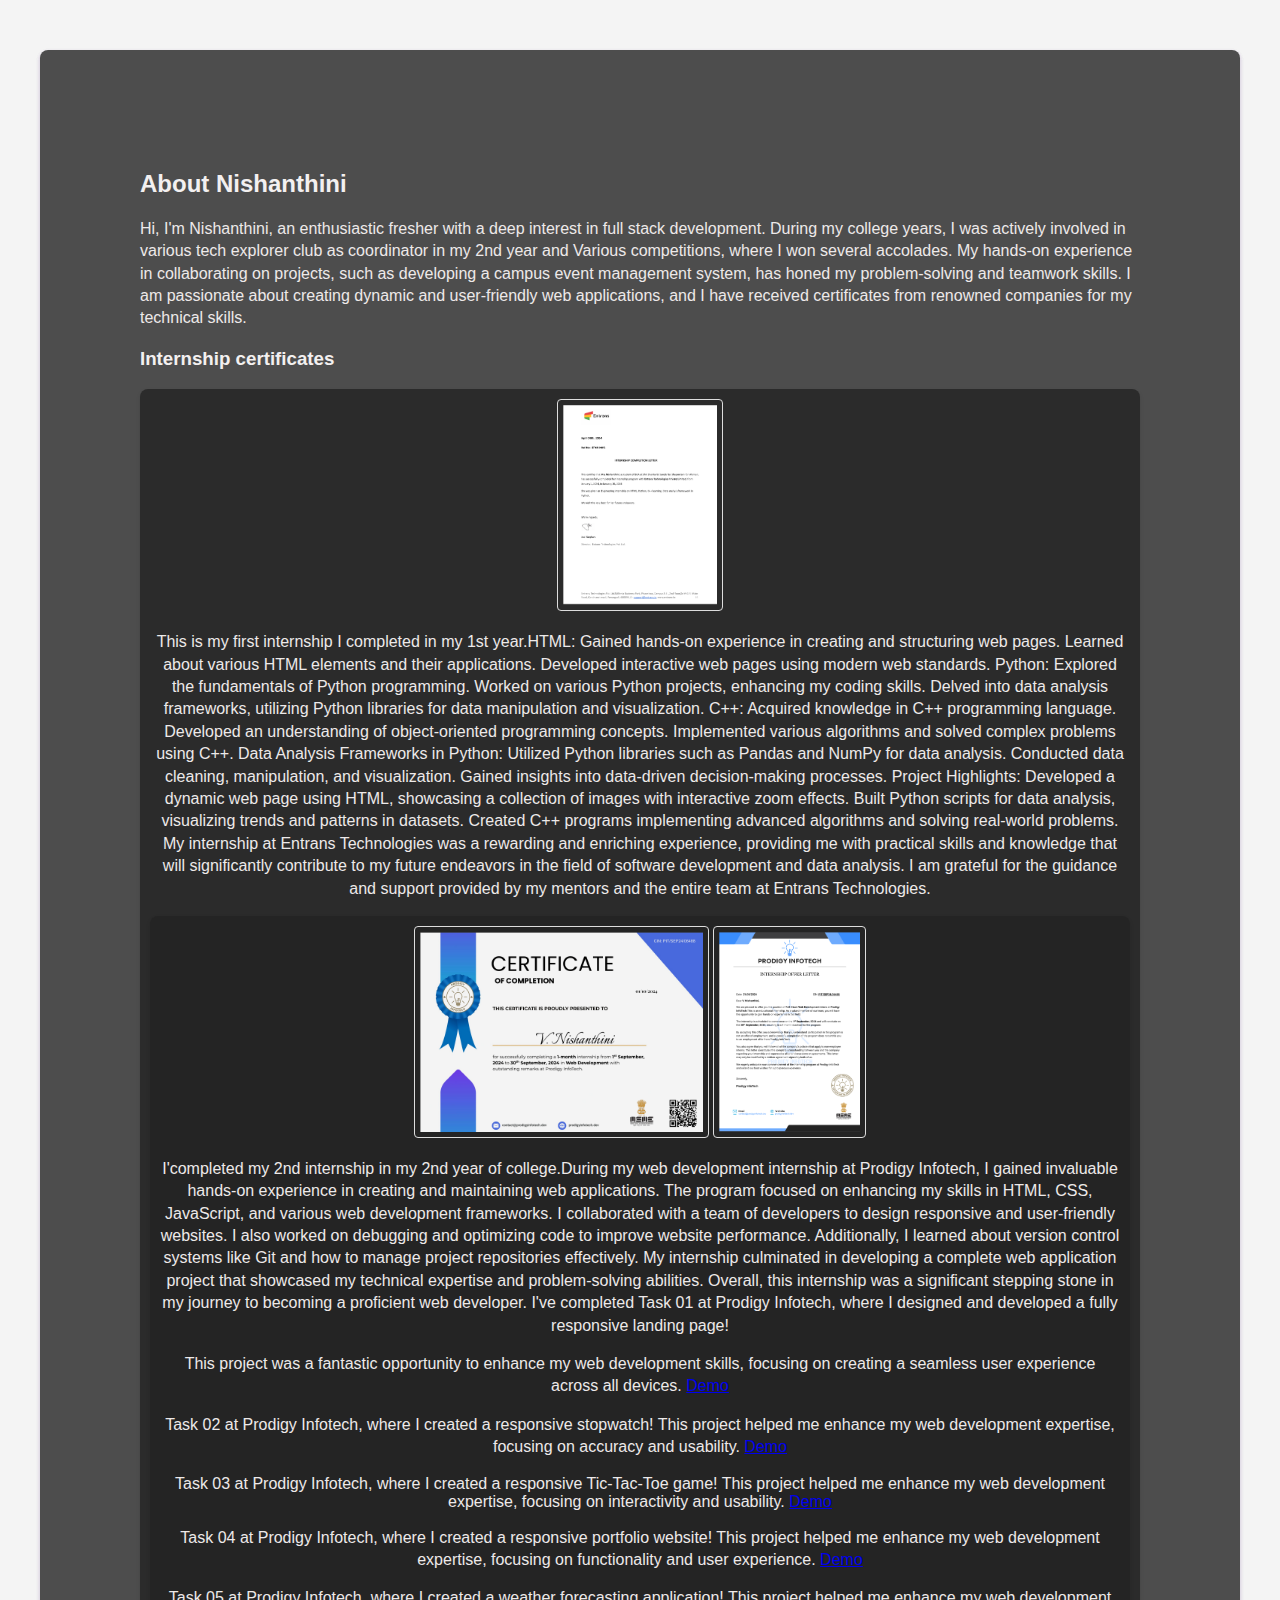
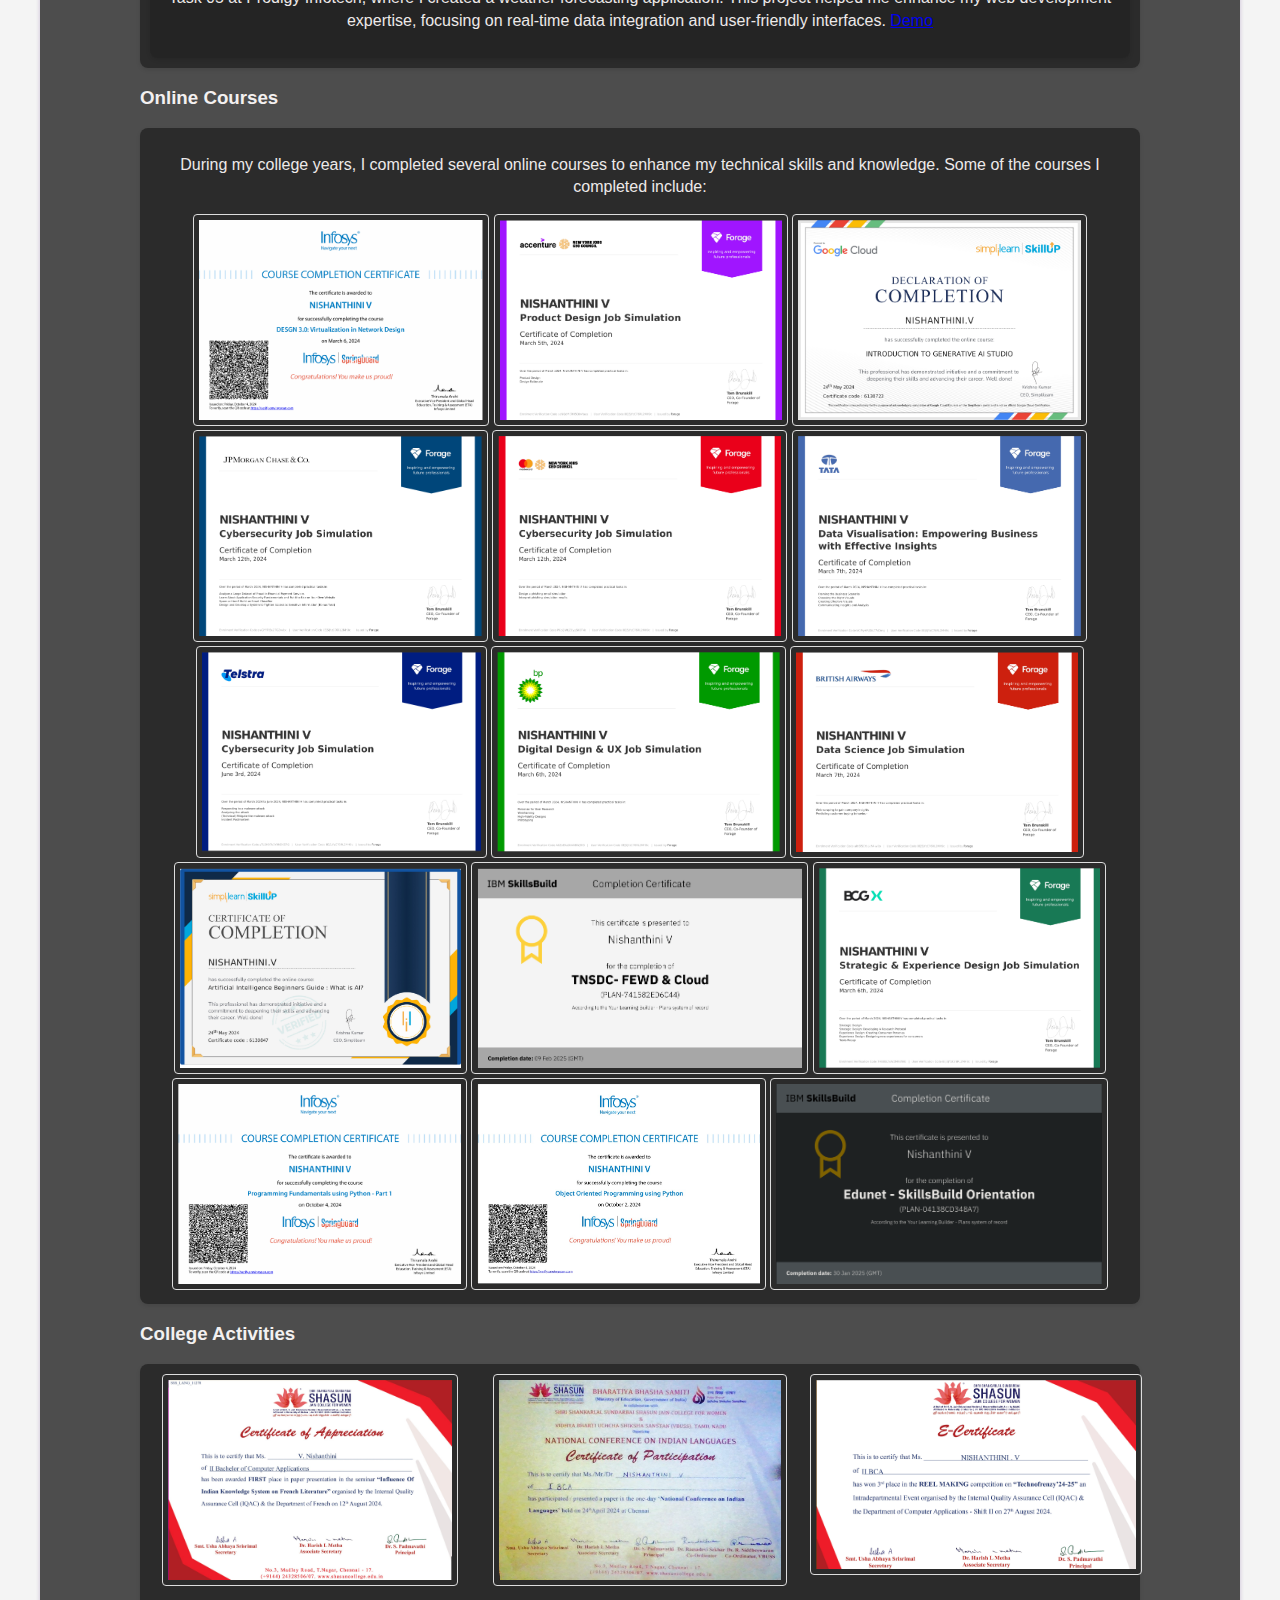
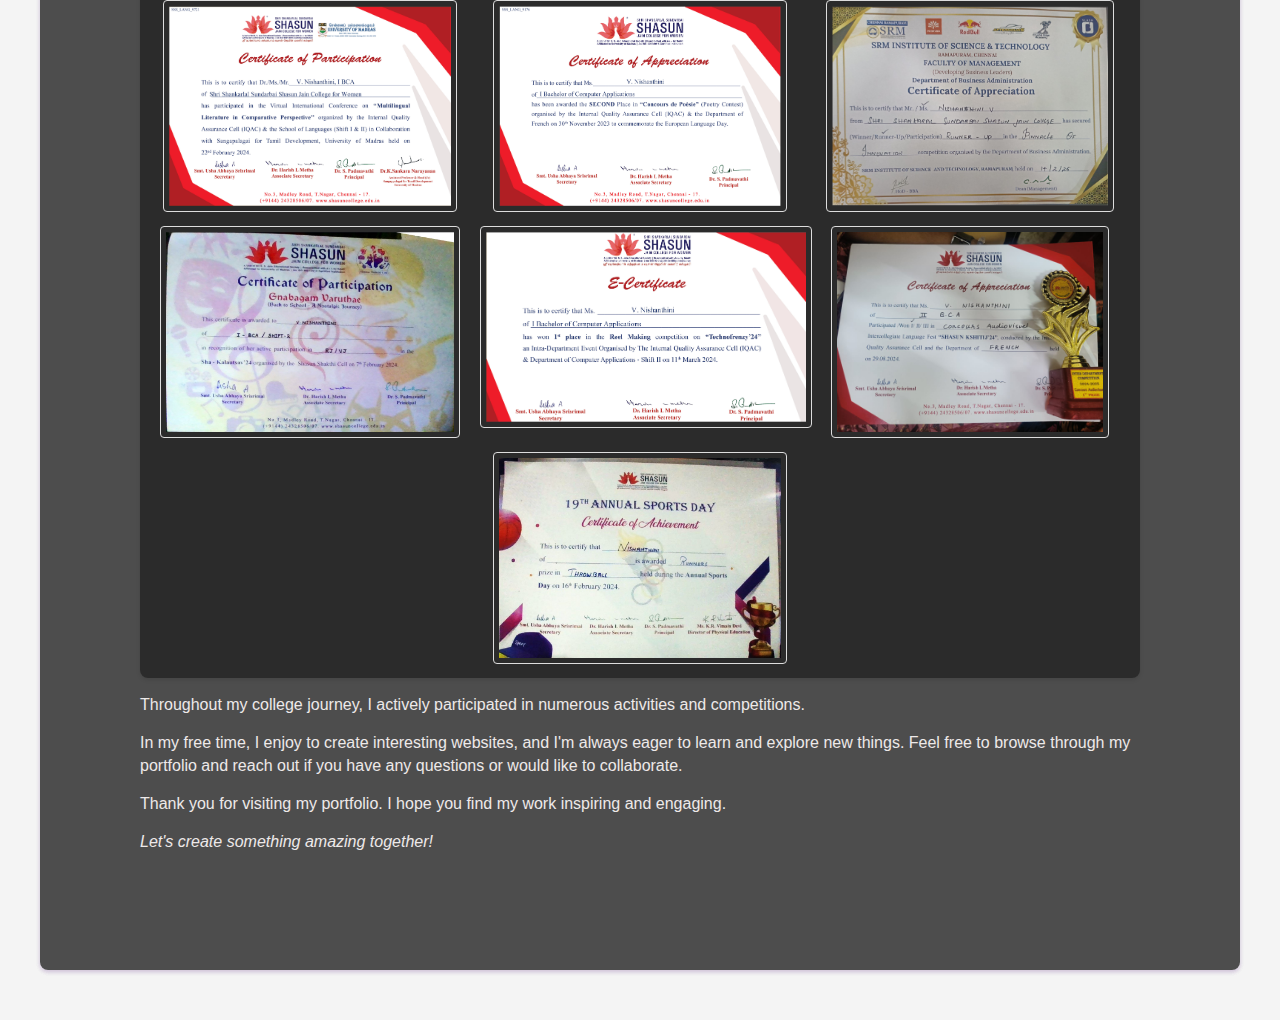
==== about.htm @ 50b8fc77 "Add files via upload" ====
<!DOCTYPE html>
<html lang="en">
<head>
    <meta charset="UTF-8">
    <meta name="viewport" content="width=device-width, initial-scale=1.0">
    <title>About Nishanthini</title>
    <style>
       body {
  font-family: Arial, sans-serif;
  margin: 0;
  padding: 0;
  background-color: #f4f4f4;
  color: #ede9e9;
  animation: discoBackground 3s infinite alternate;
}

@keyframes discoBackground {
  0% { background-color: #1d1b1b; }
  25% { background-color: #461acd; }
  50% { background-color: #0e0e10; }
  75% { background-color: #d81178; }
  100% { background-color: #b1151b; }
  50% { background-color: #181817; }
  100% { background-color: #e80fb9; }
  75% { background-color: #5e8299; }
}

#about {
  max-width: 1000px;
  margin: 50px auto;
  padding: 100px;
  background: rgba(35, 35, 35, 0.8);
  box-shadow: 0 2px 4px rgba(107, 101, 101, 0.1),
              0 2px 4px rgba(69, 18, 210, 0.1),
              0 2px 4px rgba(154, 61, 135, 0.1);
  border-radius: 8px;
  transition: background 0.5s ease;
}

h2, h3 {
  color: #f3f0f0;
  text-align: top center;
}

p {
  line-height: 1.6;
}

.certificate-grid {
  display: flex;
  justify-content: space-between;
  flex-wrap: wrap;
  gap: 10px;
}

.certificate-grid img {
  max-width: 100%;
  height: auto;
  max-height: 200px;
  border: 1px solid #ddd;
  border-radius: 4px;
  padding: 5px;
  transition: transform 0.2s ease-in-out;
  cursor: pointer;
}

.certificate-grid img.zoom:hover {
  transform: scale(2.5);
}

.certificate-grid div {
  flex: 1 1 calc(33.333% - 10px);
  text-align: center;
}
.text {
    
  max-width: 1000px;
  background-color: rgba(35, 35, 35, 0.8);
  padding: 10px;
  border-radius: 8px;
  color: #ede9e9;
  box-shadow: 0 2px 4px rgba(0, 0, 0, 0.1);
}

p {
  line-height: 1.4;
}
    </style>
</head>
<body>
    <section id="about">
        <h2>About Nishanthini</h2>
        <p>Hi, I'm Nishanthini, an enthusiastic fresher with a deep interest in full stack development. During my college years, I was actively involved in various tech explorer  club as coordinator in my 2nd year and Various  competitions, where I won several accolades. My hands-on experience in collaborating on projects, such as developing a campus event management system, has honed my problem-solving and teamwork skills. I am passionate about creating dynamic and user-friendly web applications, and I have received certificates from renowned companies for my technical skills.</p>
        <h3 >Internship certificates</h3>
        <div class="text">
        <div class="certificate-grid">
        <div>
            <img src="nd.png" alt="Image 4" class="zoom" >
           
                <p>
                    This is my first internship I completed in my 1st year.HTML:

                Gained hands-on experience in creating and structuring web pages.
                
                Learned about various HTML elements and their applications.
                
                Developed interactive web pages using modern web standards.
                
                Python:
                
                Explored the fundamentals of Python programming.
                
                Worked on various Python projects, enhancing my coding skills.
                
                Delved into data analysis frameworks, utilizing Python libraries for data manipulation and visualization.
                
                C++:
                
                Acquired knowledge in C++ programming language.
                
                Developed an understanding of object-oriented programming concepts.
                
                Implemented various algorithms and solved complex problems using C++.
                
                Data Analysis Frameworks in Python:
                
                Utilized Python libraries such as Pandas and NumPy for data analysis.
                
                Conducted data cleaning, manipulation, and visualization.
                
                Gained insights into data-driven decision-making processes.
                
                Project Highlights:
                
                Developed a dynamic web page using HTML, showcasing a collection of images with interactive zoom effects.
                
                Built Python scripts for data analysis, visualizing trends and patterns in datasets.
                
                Created C++ programs implementing advanced algorithms and solving real-world problems.
                
                My internship at Entrans Technologies was a rewarding and enriching experience, providing me with practical skills and knowledge that will significantly contribute to my future endeavors in the field of software development and data analysis. I am grateful for the guidance and support provided by my mentors and the entire team at Entrans Technologies.</p></div>
       
            </div>
            <div class="certificate-grid">
                <div class="text">
                <img src="nf.png" alt="Image 4" class="zoom">
                <img src="nh.png" alt="Image 4" class="zoom">
                <p>I'completed my 2nd internship in my 2nd year of college.During my web development internship at Prodigy Infotech, I gained invaluable hands-on experience in creating and maintaining web applications. The program focused on enhancing my skills in HTML, CSS, JavaScript, and various web development frameworks. I collaborated with a team of developers to design responsive and user-friendly websites. I also worked on debugging and optimizing code to improve website performance. Additionally, I learned about version control systems like Git and how to manage project repositories effectively. My internship culminated in developing a complete web application project that showcased my technical expertise and problem-solving abilities. Overall, this internship was a significant stepping stone in my journey to becoming a proficient web developer. I've completed Task 01 at Prodigy Infotech, where I designed and developed a fully responsive landing page!

                  <p> This project was a fantastic opportunity to enhance my web development skills, focusing on creating a seamless user experience across all devices.
                <a href="https://nishanthini876.github.io/PRODIGY_Trackcode_1/">Demo</a></p>
                <P>Task 02 at Prodigy Infotech, where I created a responsive stopwatch! This project helped me enhance my web development expertise, focusing on accuracy and usability.
                    <a href="https://nishanthini876.github.io/PRODIGY_Trackcode_2/">Demo</a>
                </P>Task 03 at Prodigy Infotech, where I created a responsive Tic-Tac-Toe game! This project helped me enhance my web development expertise, focusing on interactivity and usability.
           <a href="https://nishanthini876.github.io/PRODIGY_TRACKCODE__3/">Demo</a>
                </p><p>Task 04 at Prodigy Infotech, where I created a responsive portfolio website! This project helped me enhance my web development expertise, focusing on functionality and user experience.

                    <a href="https://nishanthini876.github.io/PRODIGY_Trackcode_4/">Demo</a></p>
                 <p>
                    Task 05 at Prodigy Infotech, where I created a weather forecasting application! This project helped me enhance my web development expertise, focusing on real-time data integration and user-friendly interfaces. <a href="https://nishanthini876.github.io/PRODIGY_Trackcode_5/">Demo</a></p>
                </div>
            </div>
        </div>
                
            </div>
    </div>

    <h3>Online Courses</h3>
    <div class="certificate-grid">
      <div class="text">
        
        <p>During my college years, I completed several online courses to enhance my technical skills and knowledge. Some of the courses I completed include:</p>
        <img src="e.png" alt="Image 4" class="zoom">
        <img src="2.png" alt="Image 4" class="zoom">
        <img src="3.png" alt="Image 4" class="zoom">
        <img src="4.png" alt="Image 4" class="zoom">
        <img src="7.png" alt="Image 4" class="zoom">
        <img src="78.png" alt="Image 4" class="zoom">
        <img src="89.png" alt="Image 4" class="zoom">
        <img src="b.png" alt="Image 4" class="zoom">
        <img src="c.png" alt="Image 4" class="zoom">
        <img src="gh.png" alt="Image 4" class="zoom">
        <img src="vf.png" alt="Image 4" class="zoom">
        <img src="n.png" alt="Image 4" class="zoom">
        <img src="m.png" alt="Image 4" class="zoom">
        <img src="w.png" alt="Image 4" class="zoom">
        <img src="q.png" alt="Image 4" class="zoom">
      
      </div>
    </div>
        
        <h3>College Activities</h3>
        <div class="text">
        <div class="certificate-grid">
            <div>
              <img src="yu.png" alt="Image 1" class="zoom">
            </div>
            <div>
              <img src="io.jpg" alt="Image 2" class="zoom">
            </div>
            <!-- Add more images here -->
            <div>
                <img src="pu.png" alt="Image 3" class="zoom">
            </div>
            <div>
                <img src="nfg.png" alt="Image 4" class="zoom">
            </div>
            <div>
                <img src="nds.png" alt="Image 4" class="zoom">
            </div>
            <div>
                <img src="mlg.png" alt="Image 4" class="zoom">
            </div>
            <div>
                <img src="md.png" alt="Image 4" class="zoom">
            </div>
            <div>
                <img src="sw.png" alt="Image 4" class="zoom">
            </div>
            <div>
                <img src="french.,..jpg" alt="Image 4" class="zoom">
            </div>
            <div>
              <img src="oi.jpg"alt="image"class="zoom">
            </div>
           
            
          </div>
        </div>
        <p>Throughout my college journey, I actively participated in numerous activities and competitions.</p>
        <p>In my free time, I enjoy to create interesting websites, and I'm always eager to learn and explore new things. Feel free to browse through my portfolio and reach out if you have any questions or would like to collaborate.</p>
        <p>Thank you for visiting my portfolio. I hope you find my work inspiring and engaging.</p>
        <p><em>Let's create something amazing together!</em></p>
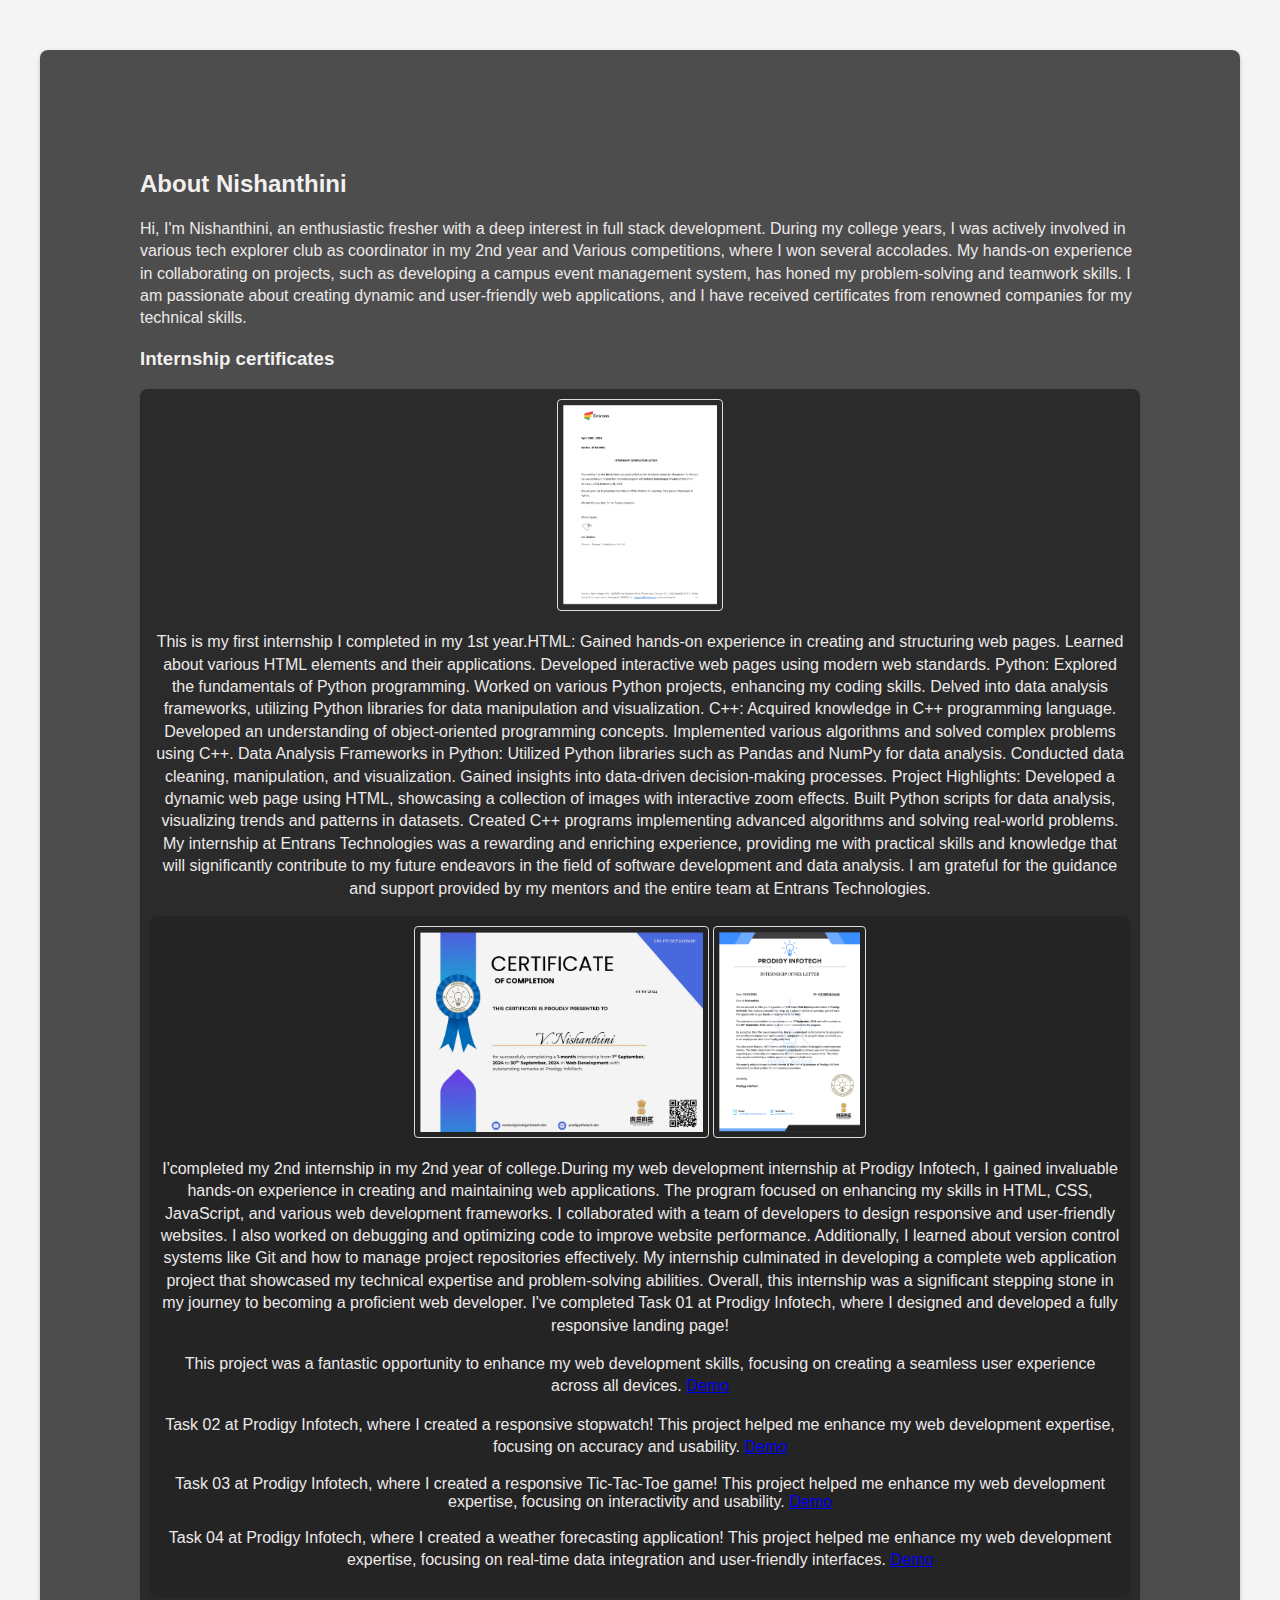
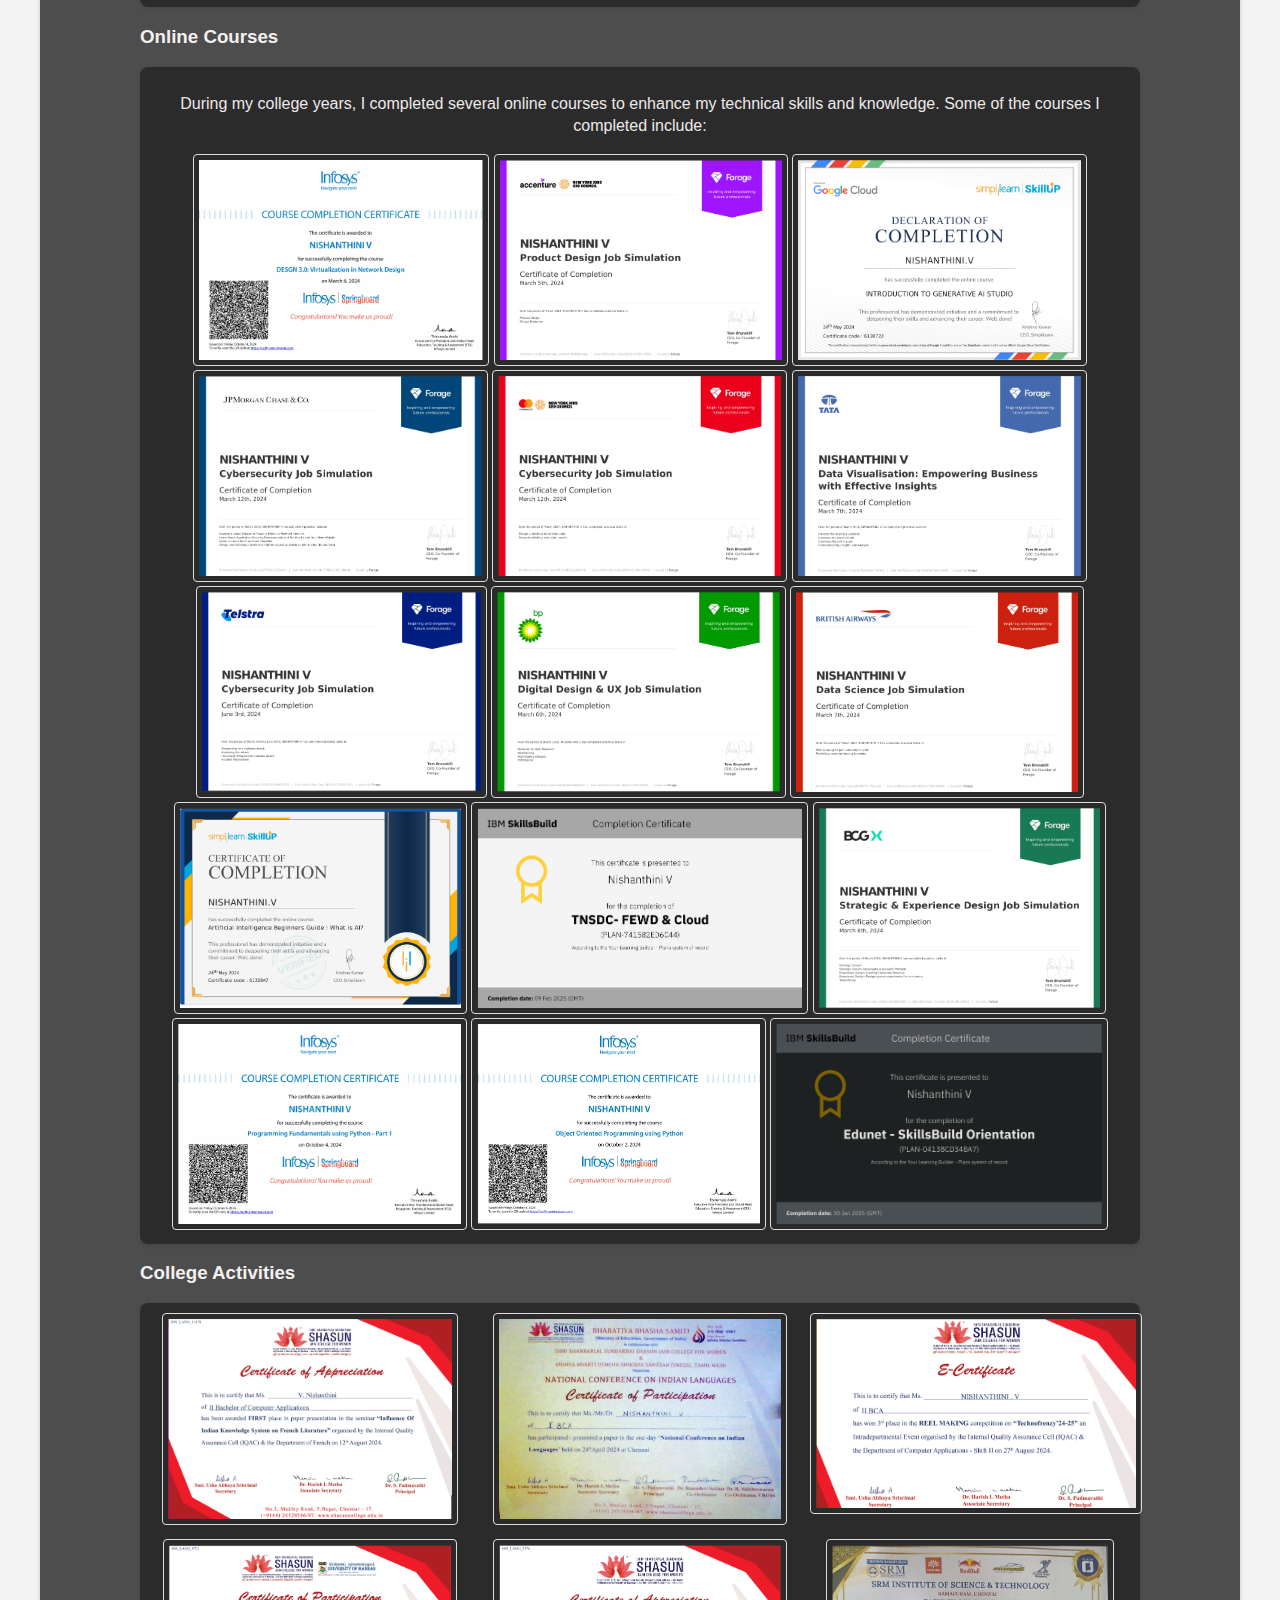
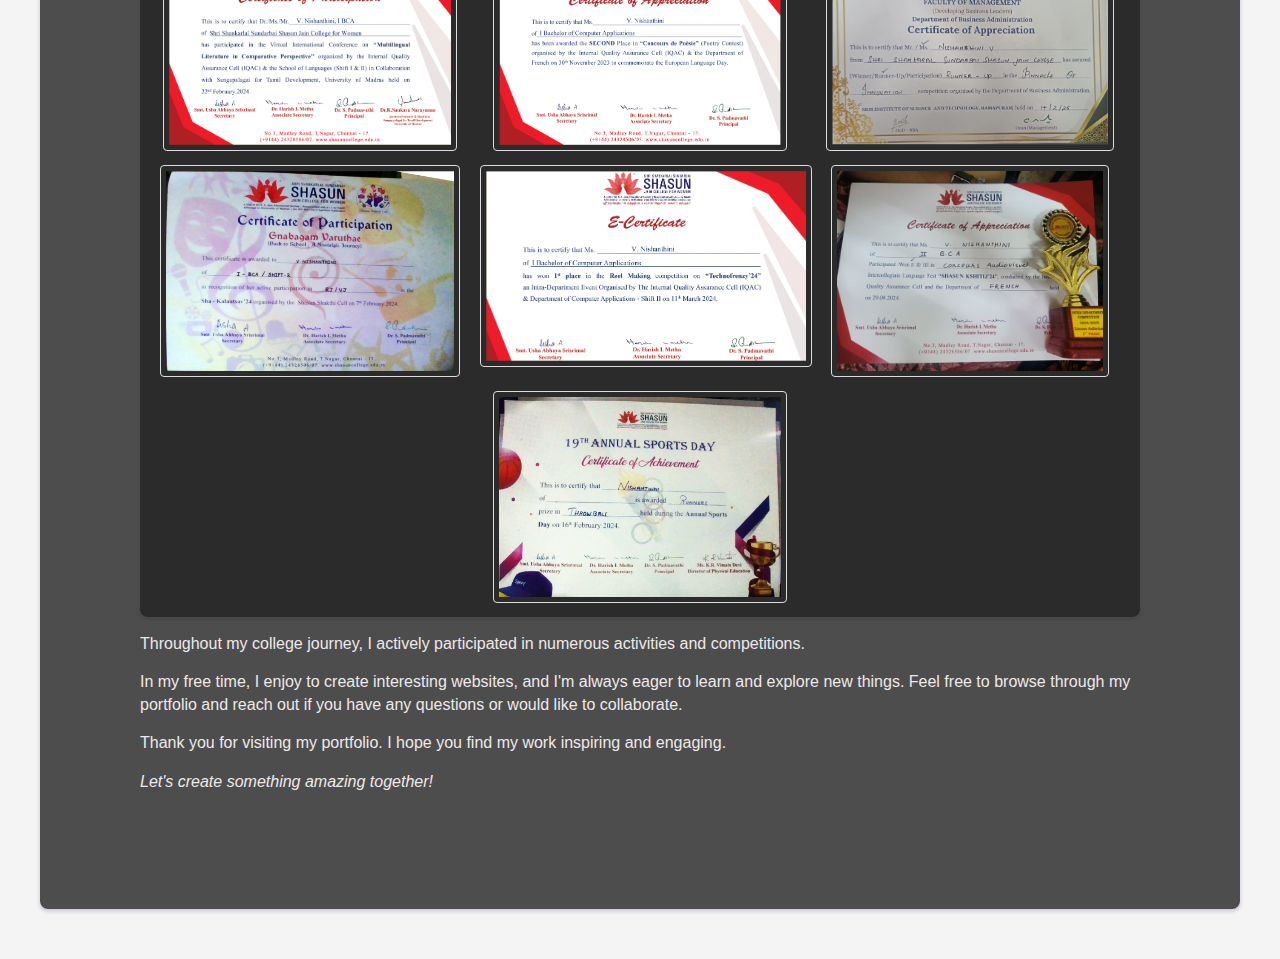
==== commit 15716dca: "Update about.htm" ====
--- a/about.htm
+++ b/about.htm
@@ -153,11 +153,9 @@
                     <a href="https://nishanthini876.github.io/PRODIGY_Trackcode_2/">Demo</a>
                 </P>Task 03 at Prodigy Infotech, where I created a responsive Tic-Tac-Toe game! This project helped me enhance my web development expertise, focusing on interactivity and usability.
            <a href="https://nishanthini876.github.io/PRODIGY_TRACKCODE__3/">Demo</a>
-                </p><p>Task 04 at Prodigy Infotech, where I created a responsive portfolio website! This project helped me enhance my web development expertise, focusing on functionality and user experience.
-
-                    <a href="https://nishanthini876.github.io/PRODIGY_Trackcode_4/">Demo</a></p>
+                </p>
                  <p>
-                    Task 05 at Prodigy Infotech, where I created a weather forecasting application! This project helped me enhance my web development expertise, focusing on real-time data integration and user-friendly interfaces. <a href="https://nishanthini876.github.io/PRODIGY_Trackcode_5/">Demo</a></p>
+                    Task 04 at Prodigy Infotech, where I created a weather forecasting application! This project helped me enhance my web development expertise, focusing on real-time data integration and user-friendly interfaces. <a href="https://nishanthini876.github.io/PRODIGY_Trackcode_5/">Demo</a></p>
                 </div>
             </div>
         </div>
@@ -230,4 +228,4 @@
         <p>Throughout my college journey, I actively participated in numerous activities and competitions.</p>
         <p>In my free time, I enjoy to create interesting websites, and I'm always eager to learn and explore new things. Feel free to browse through my portfolio and reach out if you have any questions or would like to collaborate.</p>
         <p>Thank you for visiting my portfolio. I hope you find my work inspiring and engaging.</p>
-        <p><em>Let's create something amazing together!</em></p>+        <p><em>Let's create something amazing together!</em></p>
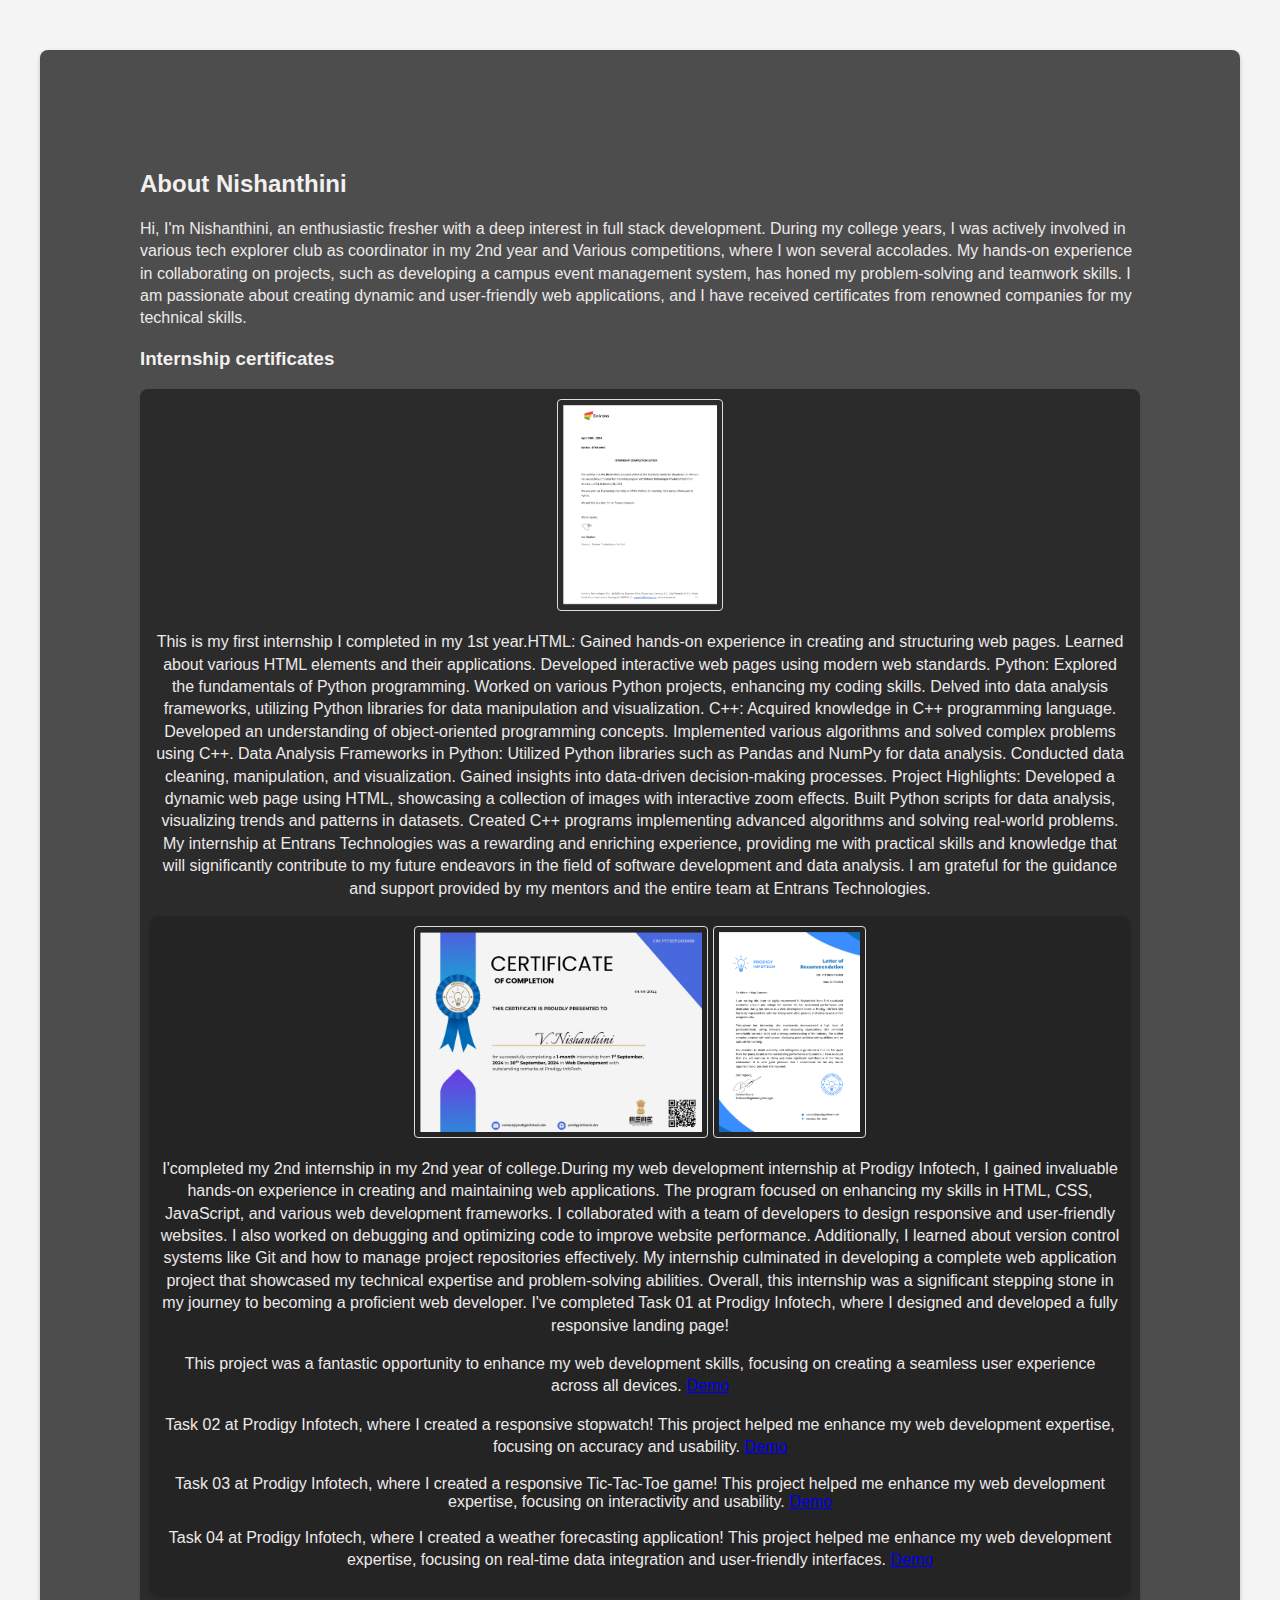
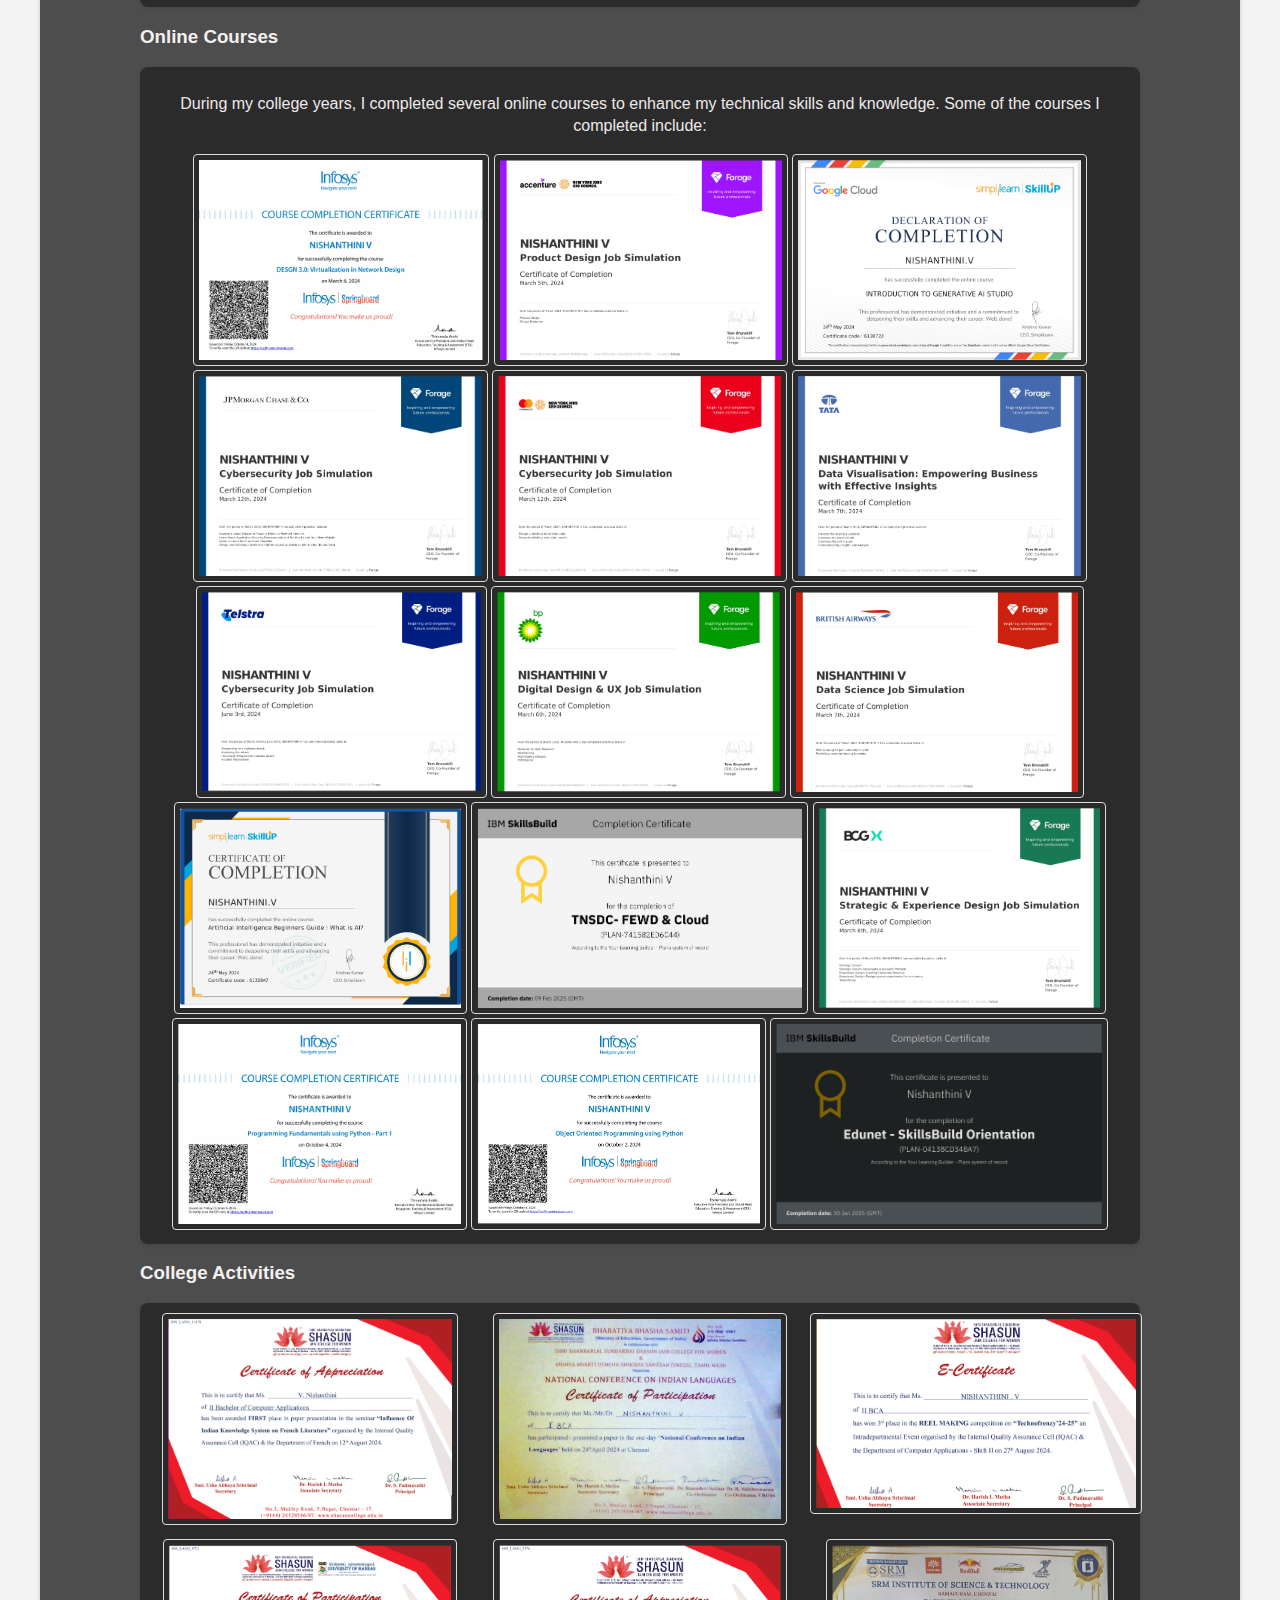
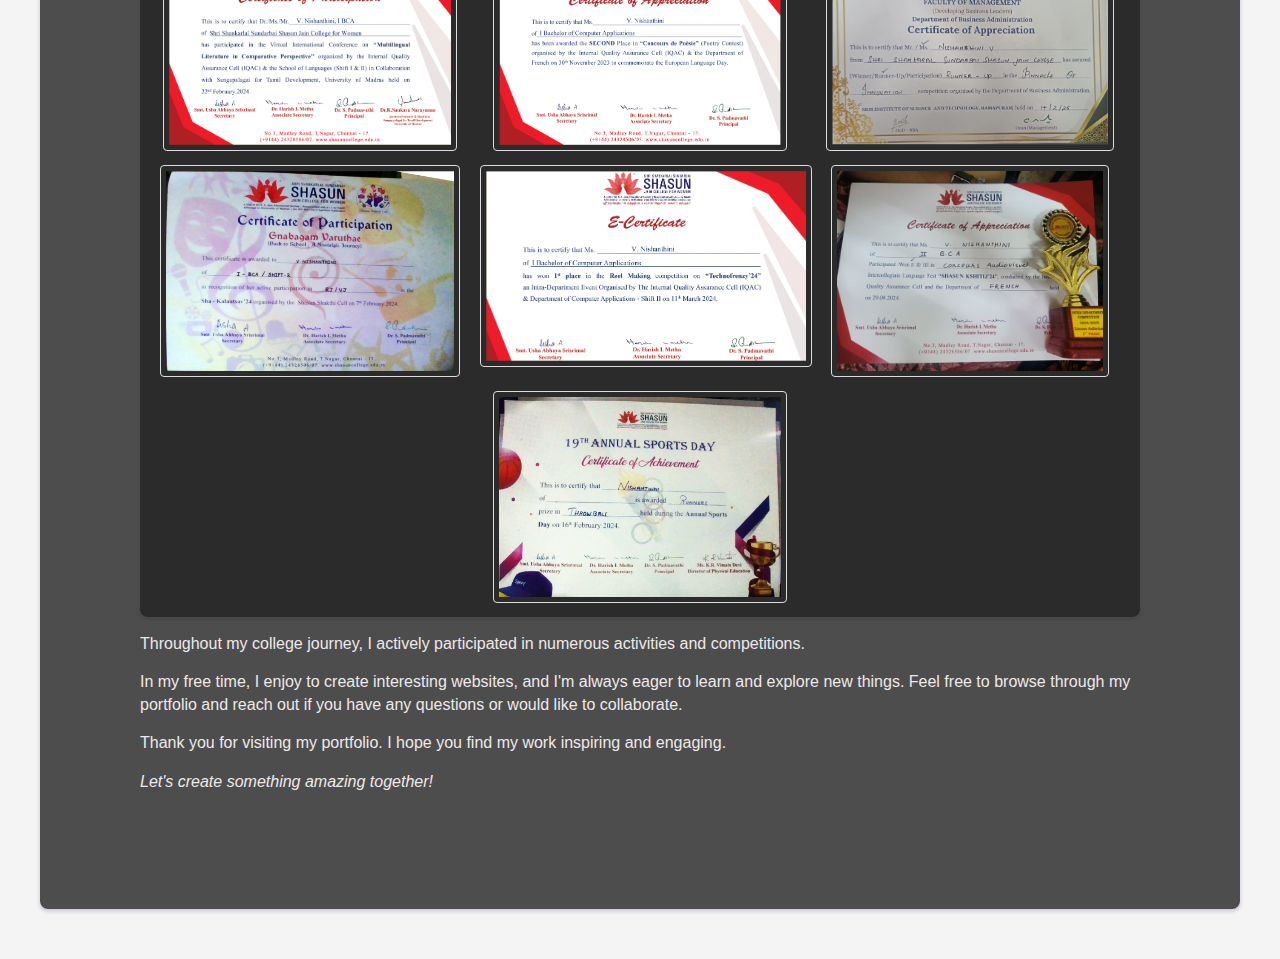
==== commit d6ce3cfa: "Update about.htm" ====
--- a/about.htm
+++ b/about.htm
@@ -144,7 +144,7 @@
             <div class="certificate-grid">
                 <div class="text">
                 <img src="nf.png" alt="Image 4" class="zoom">
-                <img src="nh.png" alt="Image 4" class="zoom">
+                <img src="aru.png" alt="Image 4" class="zoom">
                 <p>I'completed my 2nd internship in my 2nd year of college.During my web development internship at Prodigy Infotech, I gained invaluable hands-on experience in creating and maintaining web applications. The program focused on enhancing my skills in HTML, CSS, JavaScript, and various web development frameworks. I collaborated with a team of developers to design responsive and user-friendly websites. I also worked on debugging and optimizing code to improve website performance. Additionally, I learned about version control systems like Git and how to manage project repositories effectively. My internship culminated in developing a complete web application project that showcased my technical expertise and problem-solving abilities. Overall, this internship was a significant stepping stone in my journey to becoming a proficient web developer. I've completed Task 01 at Prodigy Infotech, where I designed and developed a fully responsive landing page!
 
                   <p> This project was a fantastic opportunity to enhance my web development skills, focusing on creating a seamless user experience across all devices.
